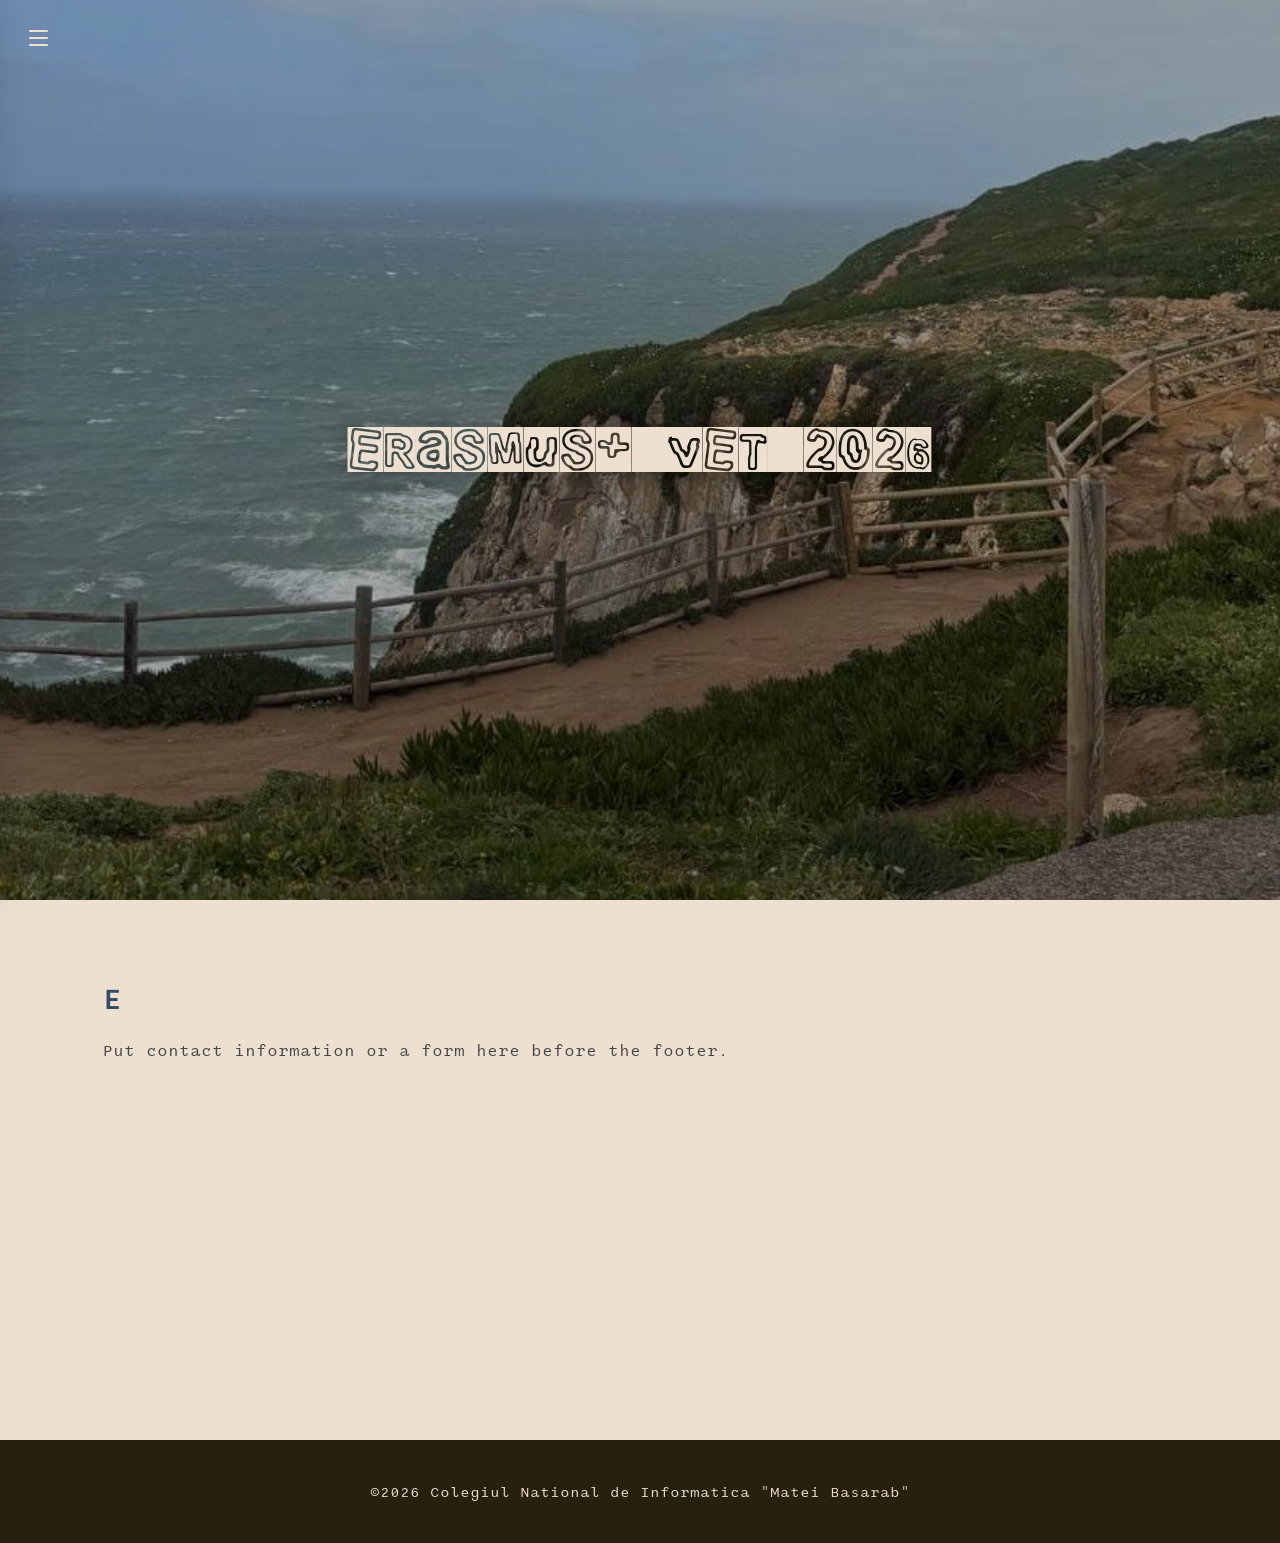
==== diseminare/radio.html @ 5977e89e "added dropdown mobile nav menu and created the other pages. need to add content!" ====
<!DOCTYPE html>
<html>

<head>
<meta charset="UTF-8">
<meta name="viewport" content="width=device-width, initial-scale=1.0">
<base href="../">  <!-- CHANGE THIS TO THE CORRECT BASE URL , based on the layer of the folder -->
<link rel="stylesheet" href="style.css">
<title>Erasmus+ VET 2026</title>
</head>

<body>

  <button class="menu-icon" id="menuIcon" aria-label="Toggle menu">
    <span></span><span></span><span></span>
  </button>

    <nav class="sidebar" id="sidebar">
    <ul class="nav-list">
      
      <li class="nav-item">
        <button> <a href="index.html"> Acasa</a></button>
      </li>

     
      <li class="nav-item has-sub">
        <button>Spania <span class="nav-arrow">▶</span></button>
        <ul class="sub-list">
          <li class="sub-item"><button> <a href="spania/culturala.html">Experienta culturala</a></button></li>
          <li class="sub-item has-subsub">
            <button>Experienta profesionala<span class="nav-arrow">▶</span></button>
            <ul class="subsub-list">
              <li><a href="spania/mate-info.html">Mate-Info</a></li>
              <li><a href="spania/pedagogie.html">Pedagogie</a></li>
            </ul>
          </li>
        </ul>
      </li>
    
      <li class="nav-item has-sub">
        <button>Portugalia <span class="nav-arrow">▶</span></button>
        <ul class="sub-list">
          <li class="sub-item"><button> <a href="portugalia/culturala.html">Experienta culturala</a></button></li>
          <li class="sub-item has-subsub">
            <button>Experienta profesionala<span class="nav-arrow">▶</span></button>
            <ul class="subsub-list">
              <li><a href="portugalia/mate-info.html">Mate-Info</a></li>
              <li><a href="portugalia/pedagogie.html">Pedagogie</a></li>
            </ul>
          </li>
        </ul>
      </li>
      
      <li class="nav-item has-sub">
        <button>Activitati de diseminare<span class="nav-arrow">▶</span></button>
        <ul class="sub-list">
          <li class="sub-item"><button> <a href="diseminare/ziar.html">Articol ziar</a></button></li>
          <li class="sub-item"><button> <a href="diseminare/radio.html">Emisiune radio</a></button></li>
          <li class="sub-item"><button> <a href="diseminare/tv.html">Emisiune TV</a></button></li>
        </ul>
      </li>

    </ul>
  </nav>




  <main>
    
    <div class="header-bar" id="headerBar">
      <h1>Erasmus+ VET 2026</h1>
    </div>

    <section class="hero" id="hero">
      <div class="hero-bg" id="heroBg" style="transform: translateY(0px); background: url(assets/cabo_de_roca1.jpg) center/cover no-repeat;"></div>  <!-- HERO background image added here -->
      <div class="hero-title-wrapper">
        <h1 class="hero-title" id="heroTitle" style="opacity: 1; font-size: 45.7px;">ERASMUS+ VET 2026</h1>
      </div>
    </section>

    <section class="section">
      <h2>E</h2>
      <p>Put contact information or a form here before the footer.</p>
    
  </main>











  <footer>
    <p>©2026 Colegiul National de Informatica "Matei Basarab"</p>
  </footer>


  <script src="script.js"></script>

</body>

</html>
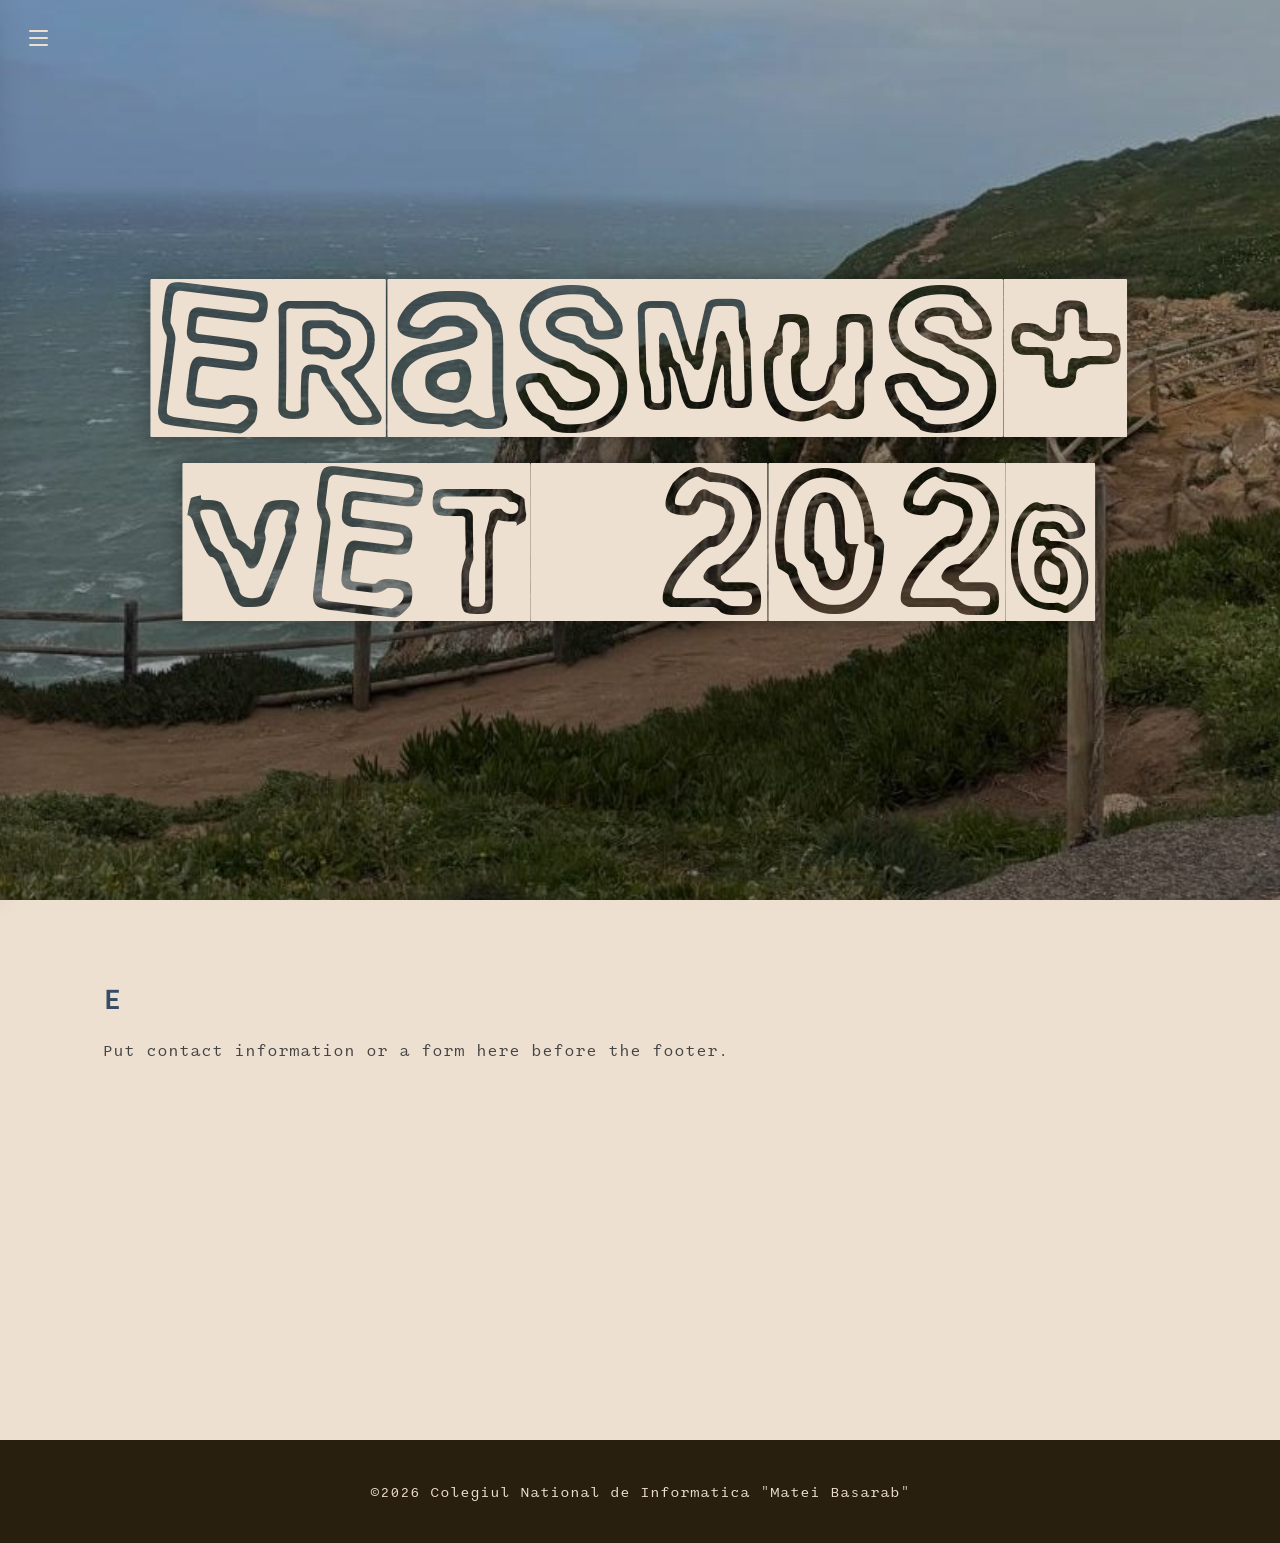
==== commit 3875edc4: "Fixed links and made the nav menu and footer as dynamic elements" ====
--- a/diseminare/radio.html
+++ b/diseminare/radio.html
@@ -11,58 +11,7 @@
 
 <body>
 
-  <button class="menu-icon" id="menuIcon" aria-label="Toggle menu">
-    <span></span><span></span><span></span>
-  </button>
-
-    <nav class="sidebar" id="sidebar">
-    <ul class="nav-list">
-      
-      <li class="nav-item">
-        <button> <a href="index.html"> Acasa</a></button>
-      </li>
-
-     
-      <li class="nav-item has-sub">
-        <button>Spania <span class="nav-arrow">▶</span></button>
-        <ul class="sub-list">
-          <li class="sub-item"><button> <a href="spania/culturala.html">Experienta culturala</a></button></li>
-          <li class="sub-item has-subsub">
-            <button>Experienta profesionala<span class="nav-arrow">▶</span></button>
-            <ul class="subsub-list">
-              <li><a href="spania/mate-info.html">Mate-Info</a></li>
-              <li><a href="spania/pedagogie.html">Pedagogie</a></li>
-            </ul>
-          </li>
-        </ul>
-      </li>
-    
-      <li class="nav-item has-sub">
-        <button>Portugalia <span class="nav-arrow">▶</span></button>
-        <ul class="sub-list">
-          <li class="sub-item"><button> <a href="portugalia/culturala.html">Experienta culturala</a></button></li>
-          <li class="sub-item has-subsub">
-            <button>Experienta profesionala<span class="nav-arrow">▶</span></button>
-            <ul class="subsub-list">
-              <li><a href="portugalia/mate-info.html">Mate-Info</a></li>
-              <li><a href="portugalia/pedagogie.html">Pedagogie</a></li>
-            </ul>
-          </li>
-        </ul>
-      </li>
-      
-      <li class="nav-item has-sub">
-        <button>Activitati de diseminare<span class="nav-arrow">▶</span></button>
-        <ul class="sub-list">
-          <li class="sub-item"><button> <a href="diseminare/ziar.html">Articol ziar</a></button></li>
-          <li class="sub-item"><button> <a href="diseminare/radio.html">Emisiune radio</a></button></li>
-          <li class="sub-item"><button> <a href="diseminare/tv.html">Emisiune TV</a></button></li>
-        </ul>
-      </li>
-
-    </ul>
-  </nav>
-
+  <header-nav></header-nav>
 
 
 
@@ -95,10 +44,7 @@
 
 
 
-  <footer>
-    <p>©2026 Colegiul National de Informatica "Matei Basarab"</p>
-  </footer>
-
+  <site-footer></site-footer>
 
   <script src="script.js"></script>
 
